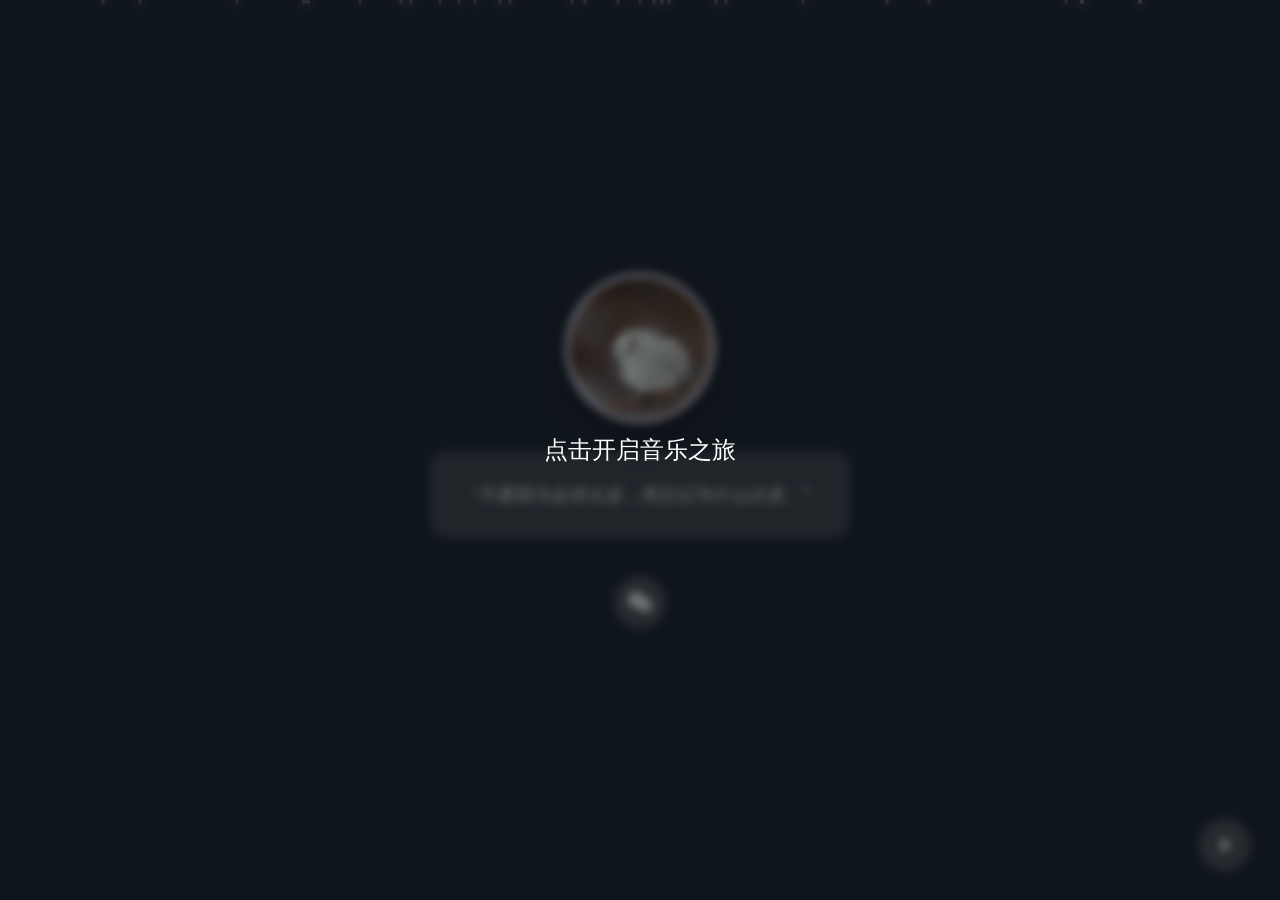
==== index1.html @ 356a0269 "-" ====
<!DOCTYPE html>
<html lang="zh-CN">
<head>
    <meta charset="UTF-8">
    <meta name="viewport" content="width=device-width, initial-scale=1.0">
    <title> 保持理智 's  </title>
    <meta name="keywords" content="保持理智,保持理智博客,保持理智's,保持理智bolg" />
    <meta name="Description" content="睡不着的龙波切"/>
    <meta name="renderer" content="webkit">
    <meta http-equiv="X-UA-Compatible" content="IE=edge">
    <link rel="shortcut icon" href="img/icon.ico" type="image/x-icon">
    <link rel="icon" href="img/icon.ico" type="image/x-icon">
    <style>
        * {
            margin: 0;
            padding: 0;
            box-sizing: border-box;
        }

        body {
            min-height: 100vh;
            background: #2c3e50 center/cover no-repeat fixed;
            display: flex;
            flex-direction: column;
            align-items: center;
            justify-content: center;
            font-family: 'Microsoft YaHei', 'PingFang SC', sans-serif;
            position: relative;
            transition: background-image 1s ease;
        }

        body::before {
            content: '';
            position: absolute;
            top: 0;
            left: 0;
            right: 0;
            bottom: 0;
            background: rgba(0, 0, 0, 0.3);
            z-index: 0;
        }

        .container {
            position: relative;
            z-index: 1;
            text-align: center;
            padding: 40px;
        }

        .avatar {
            width: 150px;
            height: 150px;
            border-radius: 50%;
            border: 4px solid rgba(255, 255, 255, 0.8);
            box-shadow: 0 10px 30px rgba(0, 0, 0, 0.3);
            object-fit: cover;
            transition: transform 0.3s ease;
            background: linear-gradient(135deg, #667eea 0%, #764ba2 100%);
            display: flex;
            align-items: center;
            justify-content: center;
            margin: 0 auto;
        }

        .avatar:hover {
            transform: scale(1.05);
        }

        .avatar-placeholder {
            font-size: 60px;
            color: white;
        }

        .name {
            color: white;
            font-size: 28px;
            margin-top: 20px;
            text-shadow: 2px 2px 4px rgba(0, 0, 0, 0.5);
            font-weight: 300;
            letter-spacing: 2px;
        }

        .quote-box {
            margin-top: 30px;
            padding: 25px 40px;
            background: rgba(255, 255, 255, 0.15);
            backdrop-filter: blur(10px);
            border-radius: 15px;
            border: 1px solid rgba(255, 255, 255, 0.2);
            max-width: 500px;
        }

        .quote {
            color: white;
            font-size: 18px;
            line-height: 1.8;
            font-style: italic;
            text-shadow: 1px 1px 2px rgba(0, 0, 0, 0.3);
        }

        .social-icons {
            margin-top: 40px;
            display: flex;
            justify-content: center;
            gap: 30px;
        }

        .social-item {
            position: relative;
            cursor: pointer;
        }

        .social-icon {
            width: 50px;
            height: 50px;
            background: rgba(255, 255, 255, 0.2);
            backdrop-filter: blur(10px);
            border-radius: 50%;
            display: flex;
            align-items: center;
            justify-content: center;
            transition: all 0.3s ease;
            border: 1px solid rgba(255, 255, 255, 0.3);
        }

        .social-icon:hover {
            background: rgba(255, 255, 255, 0.4);
            transform: translateY(-5px);
            box-shadow: 0 10px 20px rgba(0, 0, 0, 0.2);
        }

        .social-icon svg {
            width: 24px;
            height: 24px;
            fill: white;
        }

        .qrcode-popup {
            position: absolute;
            top: 60px;
            left: 50%;
            transform: translateX(-50%) scale(0);
            opacity: 0;
            transition: all 0.3s ease;
            pointer-events: none;
        }

        .social-item:hover .qrcode-popup {
            transform: translateX(-50%) scale(1);
            opacity: 1;
        }

        .qrcode-box {
            background: white;
            padding: 15px;
            border-radius: 10px;
            box-shadow: 0 10px 30px rgba(0, 0, 0, 0.3);
        }

        .qrcode-box img {
            width: 200px;
            height: 200px;
            display: block;
            image-rendering: -webkit-optimize-contrast;
        }

        .qrcode-label {
            color: #333;
            font-size: 12px;
            text-align: center;
            margin-top: 8px;
            white-space: nowrap;
        }

        .music-control {
            position: fixed;
            bottom: 30px;
            right: 30px;
            z-index: 100;
        }

        .music-btn {
            width: 50px;
            height: 50px;
            background: rgba(255, 255, 255, 0.2);
            backdrop-filter: blur(10px);
            border: 1px solid rgba(255, 255, 255, 0.3);
            border-radius: 50%;
            cursor: pointer;
            display: flex;
            align-items: center;
            justify-content: center;
            transition: all 0.3s ease;
        }

        .music-btn:hover {
            background: rgba(255, 255, 255, 0.4);
        }

        .music-btn svg {
            width: 24px;
            height: 24px;
            fill: white;
        }

        .music-btn.playing {
            animation: pulse 1s infinite;
        }

        @keyframes pulse {
            0%, 100% { transform: scale(1); }
            50% { transform: scale(1.1); }
        }

        .particles {
            position: fixed;
            top: 0;
            left: 0;
            width: 100%;
            height: 100%;
            pointer-events: none;
            z-index: 0;
            overflow: hidden;
        }

        .particle {
            position: absolute;
            width: 4px;
            height: 4px;
            background: rgba(255, 255, 255, 0.5);
            border-radius: 50%;
            animation: float 15s infinite;
        }

        @keyframes float {
            0%, 100% {
                transform: translateY(100vh) rotate(0deg);
                opacity: 0;
            }
            10% {
                opacity: 1;
            }
            90% {
                opacity: 1;
            }
            100% {
                transform: translateY(-100vh) rotate(720deg);
                opacity: 0;
            }
        }

        @media screen and (max-width: 768px) {
            .container {
                padding: 20px;
                width: 100%;
            }

            .avatar {
                width: 120px;
                height: 120px;
            }

            .avatar-placeholder {
                font-size: 48px;
            }

            .name {
                font-size: 22px;
                margin-top: 15px;
            }

            .quote-box {
                margin-top: 20px;
                padding: 20px 25px;
                max-width: 90%;
            }

            .quote {
                font-size: 15px;
                line-height: 1.7;
            }

            .social-icons {
                margin-top: 30px;
                gap: 20px;
            }

            .social-icon {
                width: 45px;
                height: 45px;
            }

            .social-icon svg {
                width: 20px;
                height: 20px;
            }

            .qrcode-popup {
                top: 55px;
            }

            .qrcode-box {
                padding: 10px;
            }

            .qrcode-box img {
                width: 180px;
                height: 180px;
            }

            .qrcode-label {
                font-size: 11px;
            }

            .music-control {
                bottom: 20px;
                right: 20px;
            }

            .music-btn {
                width: 45px;
                height: 45px;
            }

            .music-btn svg {
                width: 20px;
                height: 20px;
            }
        }

        @media screen and (max-width: 480px) {
            .container {
                padding: 15px;
            }

            .avatar {
                width: 100px;
                height: 100px;
                border-width: 3px;
            }

            .avatar-placeholder {
                font-size: 40px;
            }

            .name {
                font-size: 18px;
                margin-top: 12px;
                letter-spacing: 1px;
            }

            .quote-box {
                margin-top: 15px;
                padding: 15px 20px;
            }

            .quote {
                font-size: 14px;
                line-height: 1.6;
            }

            .social-icons {
                margin-top: 25px;
                gap: 15px;
            }

            .social-icon {
                width: 40px;
                height: 40px;
            }

            .social-icon svg {
                width: 18px;
                height: 18px;
            }

            .qrcode-popup {
                top: 50px;
            }

            .qrcode-box {
                padding: 8px;
            }

            .qrcode-box img {
                width: 160px;
                height: 160px;
            }

            .qrcode-label {
                font-size: 10px;
                margin-top: 5px;
            }

            .music-control {
                bottom: 15px;
                right: 15px;
            }

            .music-btn {
                width: 40px;
                height: 40px;
            }

            .music-btn svg {
                width: 18px;
                height: 18px;
            }

            .particle {
                width: 3px;
                height: 3px;
            }
        }

        .social-item.active .qrcode-popup {
            transform: translateX(-50%) scale(1);
            opacity: 1;
            pointer-events: auto;
        }

        /* 自动播放提示层 */
        .play-hint {
            position: fixed;
            top: 0;
            left: 0;
            width: 100%;
            height: 100%;
            background: rgba(0, 0, 0, 0.5);
            display: flex;
            align-items: center;
            justify-content: center;
            z-index: 9999;
            color: white;
            font-size: 24px;
            cursor: pointer;
            backdrop-filter: blur(5px);
            transition: opacity 0.5s ease;
        }

        .play-hint.hidden {
            opacity: 0;
            pointer-events: none;
        }
    </style>
</head>
<body>
    <div id="playHint" class="play-hint" onclick="startAudio()">
        点击开启音乐之旅
    </div>
    <div class="particles" id="particles"></div>
    
    <audio id="bgMusic" autoplay preload="auto">
        <source src="" type="audio/mpeg">
    </audio>

    <div class="container">
        <div class="avatar">
            <img src="img/g" alt="g" style="width: 100%; height: 100%; border-radius: 50%; object-fit: cover;">
        </div>
        <h1 class="name"></h1>
        
        <div class="quote-box">
            <p class="quote" id="quote">加载中...</p>
        </div>

        <div class="social-icons">
            <div class="social-item">
                <div class="social-icon">
                    <svg viewBox="0 0 24 24">
                        <path d="M8.691 2.188C3.891 2.188 0 5.476 0 9.53c0 2.212 1.17 4.203 3.002 5.55a.59.59 0 0 1 .213.665l-.39 1.48c-.019.07-.048.141-.048.213 0 .163.13.295.29.295a.326.326 0 0 0 .167-.054l1.903-1.114a.864.864 0 0 1 .717-.098 10.16 10.16 0 0 0 2.837.403c.276 0 .543-.027.811-.05-.857-2.578.157-4.972 1.932-6.446 1.703-1.415 3.882-1.98 5.853-1.838-.576-3.583-4.196-6.348-8.596-6.348zM5.785 5.991c.642 0 1.162.529 1.162 1.18a1.17 1.17 0 0 1-1.162 1.178A1.17 1.17 0 0 1 4.623 7.17c0-.651.52-1.18 1.162-1.18zm5.813 0c.642 0 1.162.529 1.162 1.18a1.17 1.17 0 0 1-1.162 1.178 1.17 1.17 0 0 1-1.162-1.178c0-.651.52-1.18 1.162-1.18zm5.34 2.867c-1.797-.052-3.746.512-5.28 1.786-1.72 1.428-2.687 3.72-1.78 6.22.942 2.453 3.666 4.229 6.884 4.229.826 0 1.622-.12 2.361-.336a.722.722 0 0 1 .598.082l1.584.926a.272.272 0 0 0 .14.047c.134 0 .24-.111.24-.247 0-.06-.023-.12-.038-.177l-.327-1.233a.582.582 0 0 1-.023-.156.49.49 0 0 1 .201-.398C23.024 18.48 24 16.82 24 14.98c0-3.21-2.931-5.837-6.656-6.088V8.89c-.135-.01-.269-.03-.407-.03zm-2.53 3.274c.535 0 .969.44.969.982a.976.976 0 0 1-.969.983.976.976 0 0 1-.969-.983c0-.542.434-.982.97-.982zm4.844 0c.535 0 .969.44.969.982a.976.976 0 0 1-.969.983.976.976 0 0 1-.969-.983c0-.542.434-.982.969-.982z"/>
                    </svg>
                </div>
                <div class="qrcode-popup">
                    <div class="qrcode-box">
                        <img src="img/WeChat.png" alt="微信二维码">
                        <p class="qrcode-label"></p>
                    </div>
                </div>
            </div>
        </div>
    </div>

    <div class="music-control">
        <button class="music-btn" id="musicBtn" onclick="toggleMusic()">
            <svg id="playIcon" viewBox="0 0 24 24">
                <path d="M8 5v14l11-7z"/>
            </svg>
            <svg id="pauseIcon" viewBox="0 0 24 24" style="display: none;">
                <path d="M6 19h4V5H6v14zm8-14v14h4V5h-4z"/>
            </svg>
        </button>
    </div>

    <script>
        const fallbackQuotes = [
            "生活不是等待风暴过去，而是学会在雨中翩翩起舞。",
            "世界上只有一种真正的英雄主义，那就是认清生活的真相后依然热爱生活。",
            "不要因为走得太远，而忘记为什么出发。",
            "人生就像骑自行车，要保持平衡就得不断前进。",
            "你若盛开，清风自来。"
        ];

        const backgroundApis = [
            'https://api.eyabc.cn/api/picture/scenery',
            'https://api.btstu.cn/sjbz/api.php?lx=fengjing',
            'https://api.paugram.com/wallpaper/',
            'https://bing.img.run/rand_uhd.php'
        ];

        const musicList = [
            'music/bgm.mp3',
            'music/bgm2.mp3',
            'music/bgm3.mp3'
        ];

        const bgMusic = document.getElementById('bgMusic');
        const musicBtn = document.getElementById('musicBtn');
        const playIcon = document.getElementById('playIcon');
        const pauseIcon = document.getElementById('pauseIcon');
        let isPlaying = false;

        function setRandomBackground() {
            const randomIndex = Math.floor(Math.random() * backgroundApis.length);
            const timestamp = new Date().getTime();
            const apiUrl = backgroundApis[randomIndex];
            if (apiUrl.includes('?')) {
                document.body.style.backgroundImage = `url('${apiUrl}&t=${timestamp}')`;
            } else {
                document.body.style.backgroundImage = `url('${apiUrl}?t=${timestamp}')`;
            }
        }

        function setRandomMusic() {
            const randomIndex = Math.floor(Math.random() * musicList.length);
            bgMusic.src = musicList[randomIndex];
            bgMusic.load();
            // 尝试播放
            bgMusic.play().then(() => {
                isPlaying = true;
                playIcon.style.display = 'none';
                pauseIcon.style.display = 'block';
                musicBtn.classList.add('playing');
                document.getElementById('playHint').classList.add('hidden');
            }).catch(e => {
                console.log('自动播放需要用户交互');
                document.getElementById('playHint').classList.remove('hidden');
            });
        }

        setRandomBackground();
        setRandomMusic();

        async function fetchQuote() {
            const quoteEl = document.getElementById('quote');
            quoteEl.textContent = '加载中...';

            try {
                const response = await fetch('https://v1.hitokoto.cn?c=i&c=d&c=k');
                const data = await response.json();
                quoteEl.textContent = '"' + data.hitokoto + '"';
            } catch (error) {
                console.log('API请求失败，使用备用名言');
                const fallback = fallbackQuotes[Math.floor(Math.random() * fallbackQuotes.length)];
                quoteEl.textContent = '"' + fallback + '"';
            }
        }

        fetchQuote();

        bgMusic.onended = function() {
            setRandomMusic();
            bgMusic.play();
        };

        function toggleMusic() {
            if (isPlaying) {
                bgMusic.pause();
                playIcon.style.display = 'block';
                pauseIcon.style.display = 'none';
                musicBtn.classList.remove('playing');
            } else {
                bgMusic.play();
                playIcon.style.display = 'none';
                pauseIcon.style.display = 'block';
                musicBtn.classList.add('playing');
            }
            isPlaying = !isPlaying;
        }

        function startAudio() {
            if (!isPlaying) {
                bgMusic.play().then(() => {
                    isPlaying = true;
                    playIcon.style.display = 'none';
                    pauseIcon.style.display = 'block';
                    musicBtn.classList.add('playing');
                    document.getElementById('playHint').classList.add('hidden');
                }).catch(function(error) {
                    console.log('自动播放被浏览器阻止，请点击播放按钮');
                    document.getElementById('playHint').classList.remove('hidden');
                });
            } else {
                document.getElementById('playHint').classList.add('hidden');
            }
            // 播放后移除监听
            ['click', 'touchstart', 'mousedown', 'keydown', 'scroll'].forEach(event => {
                document.removeEventListener(event, startAudio);
            });
        }

        ['click', 'touchstart', 'mousedown', 'keydown', 'scroll'].forEach(event => {
            document.addEventListener(event, startAudio, { once: true });
        });

        function createParticles() {
            const particlesContainer = document.getElementById('particles');
            const particleCount = window.innerWidth <= 480 ? 15 : 30;
            for (let i = 0; i < particleCount; i++) {
                const particle = document.createElement('div');
                particle.className = 'particle';
                particle.style.left = Math.random() * 100 + '%';
                particle.style.animationDelay = Math.random() * 15 + 's';
                particle.style.animationDuration = (Math.random() * 10 + 10) + 's';
                particlesContainer.appendChild(particle);
            }
        }

        createParticles();

        const socialItems = document.querySelectorAll('.social-item');
        socialItems.forEach(item => {
            item.addEventListener('touchstart', function(e) {
                e.preventDefault();
                const isActive = this.classList.contains('active');
                socialItems.forEach(i => i.classList.remove('active'));
                if (!isActive) {
                    this.classList.add('active');
                }
            });
        });

        document.addEventListener('touchstart', function(e) {
            if (!e.target.closest('.social-item')) {
                socialItems.forEach(item => item.classList.remove('active'));
            }
        });
    </script>
</body>
</html>
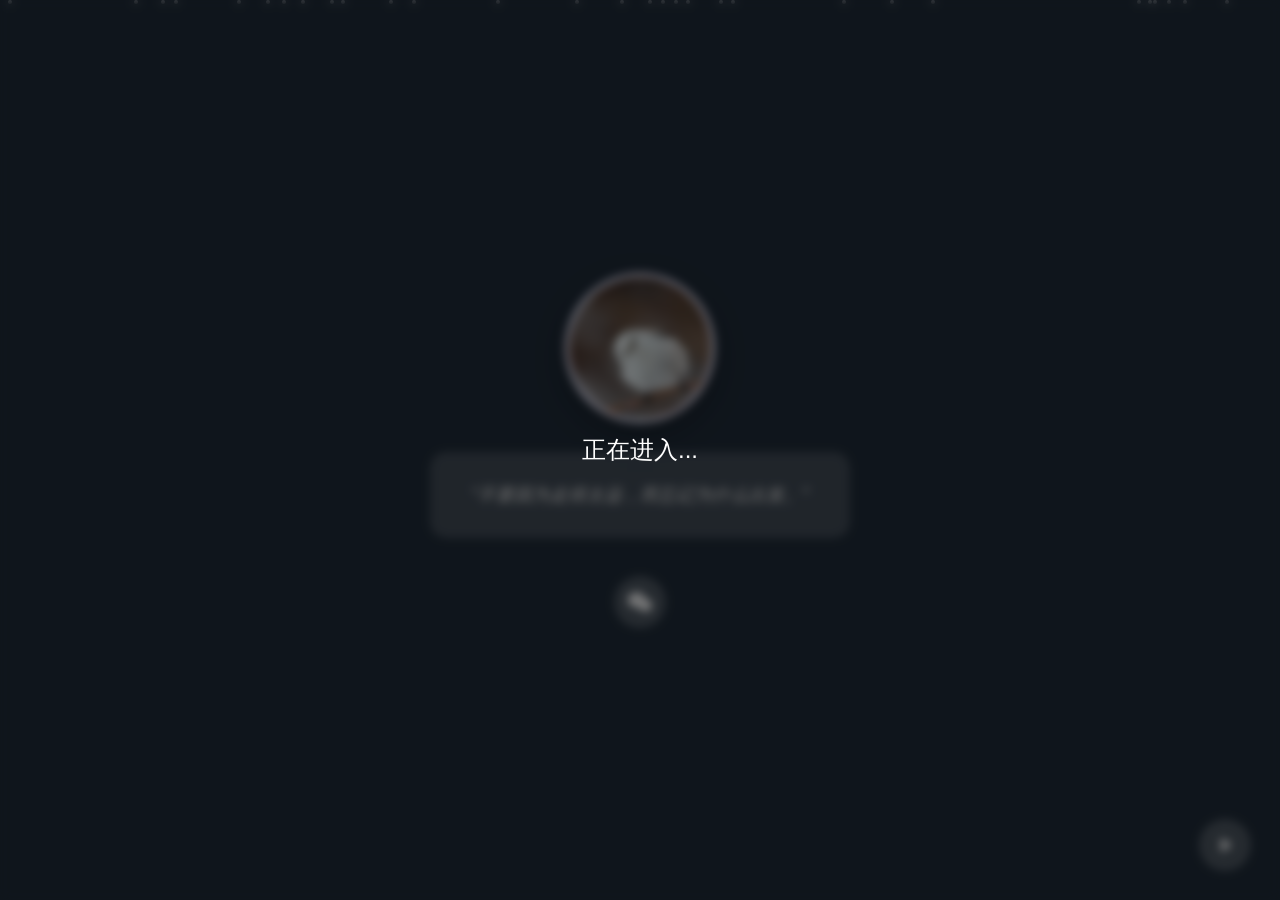
==== commit b8864c1f: "Update index1.html" ====
--- a/index1.html
+++ b/index1.html
@@ -446,7 +446,7 @@
 </head>
 <body>
     <div id="playHint" class="play-hint" onclick="startAudio()">
-        点击开启音乐之旅
+        正在进入...
     </div>
     <div class="particles" id="particles"></div>
     
